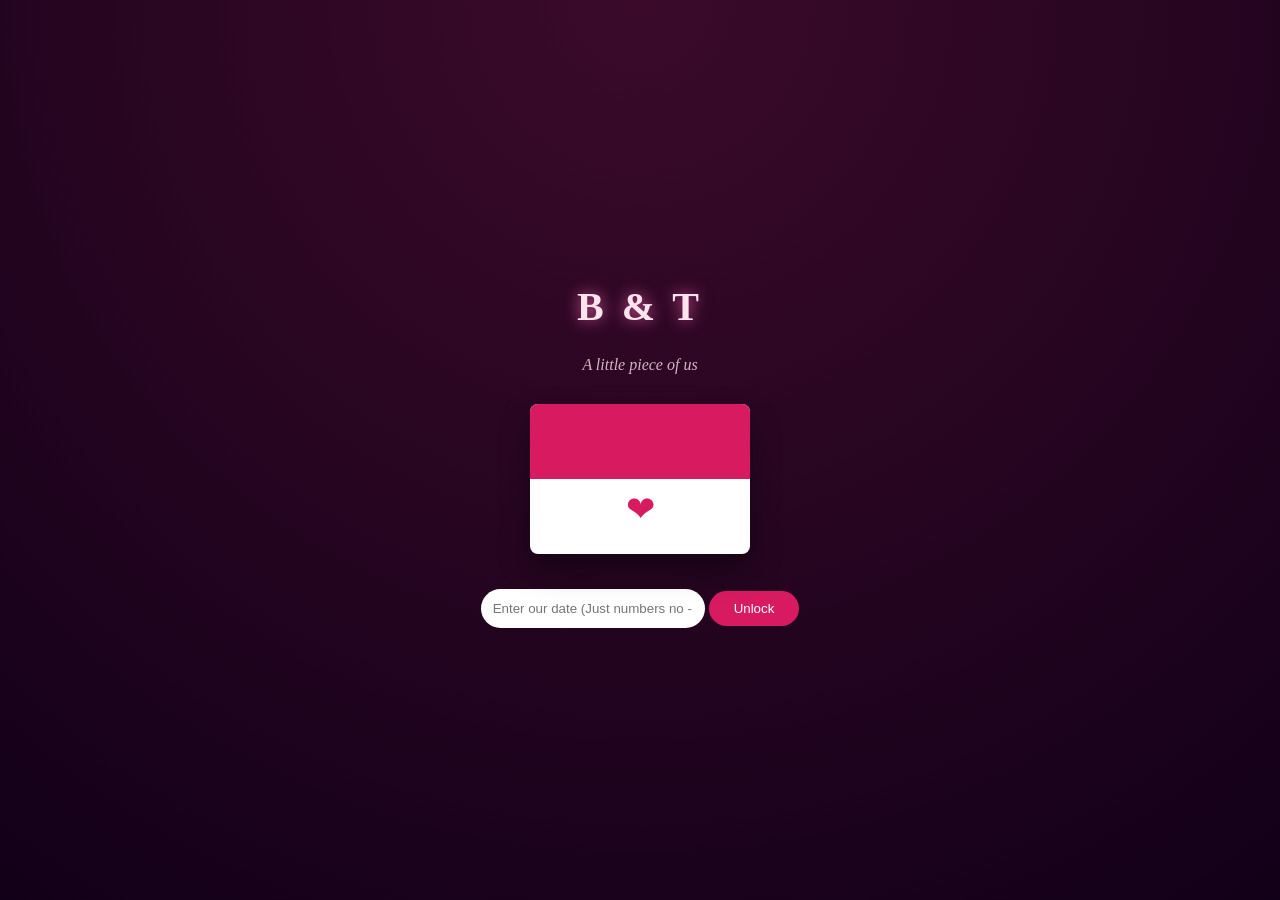
==== BT-Love/index.html @ 8446edd7 "Add files via upload" ====
<!DOCTYPE html>
<html>
<head>
<meta charset="UTF-8">
<title>B & T</title>
<link rel="stylesheet" href="style.css">
</head>

<body class="lockscreen">

<div class="overlay"></div>

<div class="lock-container">

    <h1 class="title">B & T</h1>
    <p class="subtitle">A little piece of us</p>

    <div class="envelope">
        <div class="flap"></div>
        <div class="heart">❤</div>
    </div>

    <input type="password" id="password" placeholder="Enter our date (Just numbers no - )">
    <button onclick="unlock()">Unlock</button>
    <p id="error"></p>

</div>

<script src="script.js"></script>
</body>
</html>
---- BT-Love/style.css ----
body {
    margin: 0;
    font-family: 'Georgia', serif;
}


.lockscreen {
    height: 100vh;
    background: radial-gradient(circle at top, #3b0a2a, #120018);
    display: flex;
    justify-content: center;
    align-items: center;
    color: #fce4ec;
    overflow: hidden;
}

.overlay {
    position: absolute;
    width: 100%;
    height: 100%;
    background: url("https://www.transparenttextures.com/patterns/stardust.png");
    opacity: 0.2;
}

.lock-container {
    text-align: center;
    z-index: 2;
}

.title {
    font-size: 40px;
    letter-spacing: 4px;
    text-shadow: 0 0 15px rgba(255,105,180,0.8);
}

.subtitle {
    margin-bottom: 30px;
    font-style: italic;
    opacity: 0.8;
}

.envelope {
    width: 220px;
    height: 150px;
    background: white;
    margin: 20px auto;
    border-radius: 8px;
    position: relative;
    box-shadow: 0 15px 30px rgba(0,0,0,0.4);
    transition: 1s ease;
}

.flap {
    width: 100%;
    height: 75px;
    background: #d81b60;
    border-radius: 8px 8px 0 0;
    transform-origin: top;
    transition: 1s ease;
}

.envelope.open .flap {
    transform: rotateX(180deg);
}

.heart {
    font-size: 35px;
    margin-top: 10px;
    color: #d81b60;
}

input {
    padding: 12px;
    width: 200px;
    border-radius: 20px;
    border: none;
    margin-top: 15px;
}

button {
    padding: 10px 25px;
    margin-top: 15px;
    border: none;
    border-radius: 20px;
    background: #d81b60;
    color: white;
    cursor: pointer;
    transition: 0.3s;
}

button:hover {
    background: #ad1457;
}


.love-page {
    background: radial-gradient(circle at top, #3b0a2a, #120018);
    color: #fce4ec;
    text-align: center;
    padding: 40px;
    min-height: 100vh;
    position: relative;
}

.date {
    font-size: 28px;
    text-shadow: 0 0 10px pink;
}

.main-letter {
    background: rgba(255,255,255,0.95);
    color: #3b0a2a;
    padding: 30px;
    border-radius: 20px;
    margin: 30px auto;
    width: 500px;
    max-width: 90%;
    line-height: 1.8;
    box-shadow: 0 20px 40px rgba(0,0,0,0.4);
}

.gallery img {
    width: 220px;
    margin: 15px;
    border-radius: 15px;
    box-shadow: 0 15px 30px rgba(0,0,0,0.4);
}

video {
    width: 320px;
    margin: 20px;
    border-radius: 15px;
}

#messageList p {
    background: rgba(255,255,255,0.95);
    color: #3b0a2a;
    padding: 20px;
    border-radius: 20px;
    margin: 20px auto;
    width: 400px;
    max-width: 90%;
    font-style: italic;
    box-shadow: 0 15px 30px rgba(0,0,0,0.4);
}

textarea {
    width: 400px;
    max-width: 90%;
    height: 100px;
    border-radius: 15px;
    padding: 15px;
    margin-top: 20px;
    border: none;
}

.ending-line {
    margin-top: 60px;
    font-style: italic;
    opacity: 0.8;
}


.floating-hearts::before {
    content: "❤ ❤ ❤ ❤ ❤ ❤";
    position: fixed;
    width: 100%;
    top: 100%;
    left: 0;
    font-size: 20px;
    color: rgba(255,105,180,0.15);
    animation: floatUp 25s linear infinite;
}

@keyframes floatUp {
    from { transform: translateY(0); }
    to { transform: translateY(-120vh); }
}


.fade-in {
    animation: fadeIn 2s ease forwards;
}

@keyframes fadeIn {
    from { opacity: 0; }
    to { opacity: 1; }
}
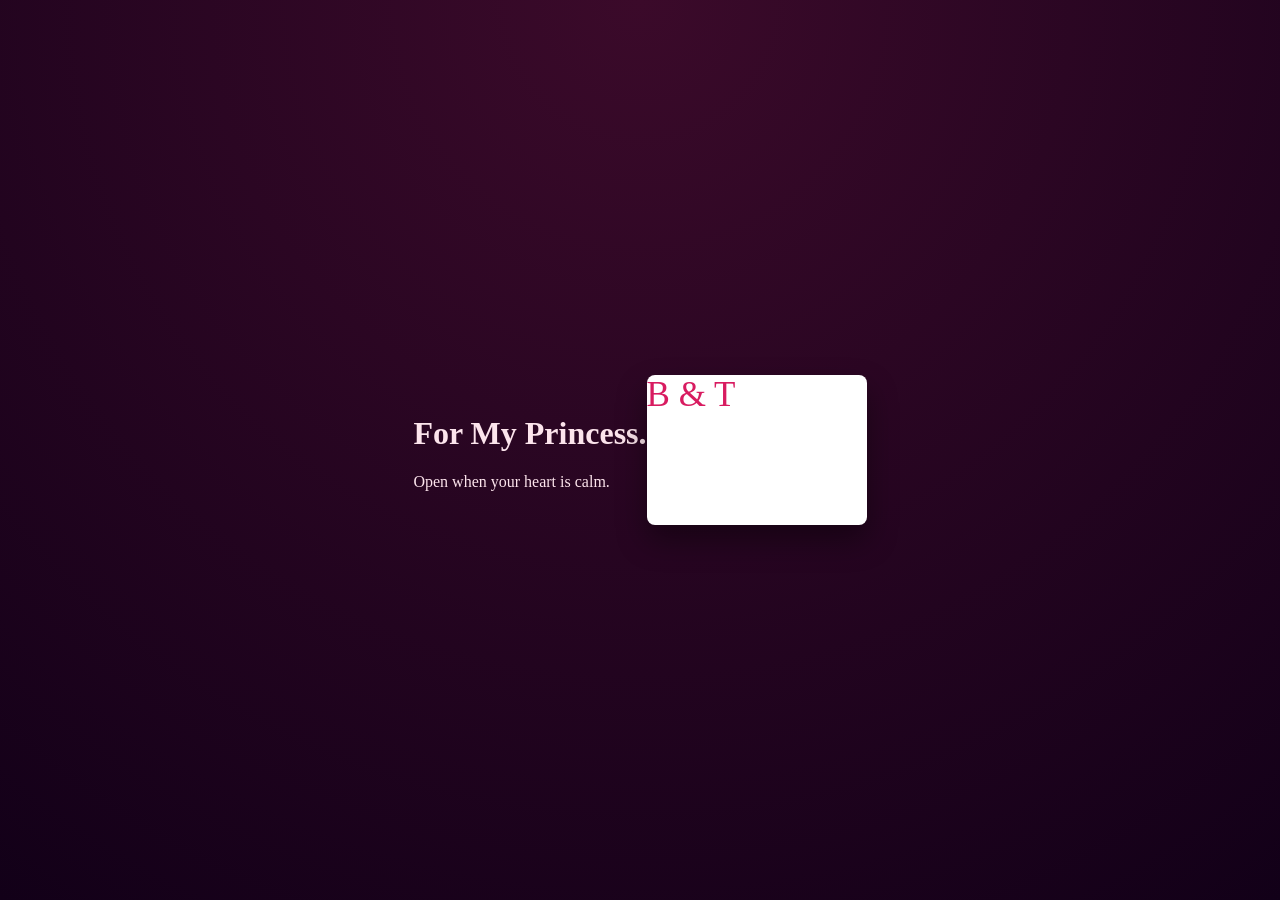
==== commit e3b4d6b8: "Update index.html" ====
--- a/BT-Love/index.html
+++ b/BT-Love/index.html
@@ -8,24 +8,19 @@
 
 <body class="lockscreen">
 
-<div class="overlay"></div>
+<!-- Intro Screen -->
+<div id="intro">
+  <h1 class="intro-text">For My Princess.</h1>
+  <p class="intro-sub">Open when your heart is calm.</p>
+</div>
 
-<div class="lock-container">
-
-    <h1 class="title">B & T</h1>
-    <p class="subtitle">A little piece of us</p>
-
-    <div class="envelope">
-        <div class="flap"></div>
-        <div class="heart">❤</div>
-    </div>
-
-    <input type="password" id="password" placeholder="Enter our date (Just numbers no - )">
-    <button onclick="unlock()">Unlock</button>
-    <p id="error"></p>
-
+<!-- Envelope -->
+<div class="envelope-container hidden">
+  <div class="envelope" onclick="openPrompt()">
+    <div class="heart">B & T</div>
+  </div>
 </div>
 
 <script src="script.js"></script>
 </body>
-</html>+</html>
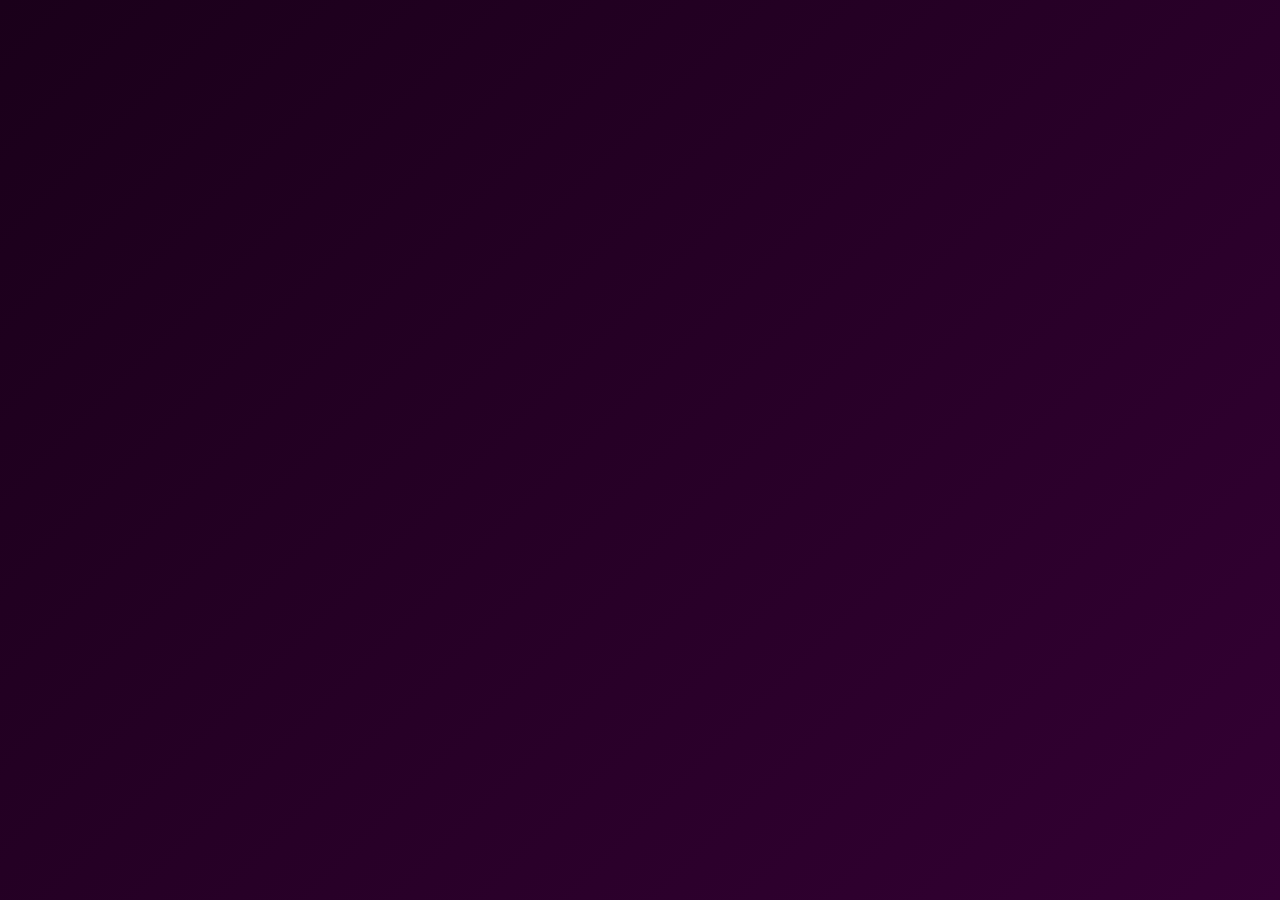
==== commit e7d5436f: "Update index.html" ====
--- a/BT-Love/index.html
+++ b/BT-Love/index.html
@@ -1,26 +1,37 @@
 <!DOCTYPE html>
+
 <html>
 <head>
 <meta charset="UTF-8">
+<meta name="viewport" content="width=device-width, initial-scale=1.0">
 <title>B & T</title>
 <link rel="stylesheet" href="style.css">
 </head>
 
 <body class="lockscreen">
 
-<!-- Intro Screen -->
 <div id="intro">
-  <h1 class="intro-text">For My Princess.</h1>
-  <p class="intro-sub">Open when your heart is calm.</p>
+    <div class="intro-content">
+        <p class="intro-small">A story written by two hearts</p>
+        <h1 class="intro-text">For My Princess.</h1>
+        <p class="intro-sub">Open when your heart is calm.</p>
+    </div>
 </div>
 
-<!-- Envelope -->
 <div class="envelope-container hidden">
-  <div class="envelope" onclick="openPrompt()">
-    <div class="heart">B & T</div>
-  </div>
+    <div class="envelope" onclick="openPrompt()">
+        <div class="envelope-flap"></div>
+        <div class="heart">B & T</div>
+        <p class="envelope-text">Our Story</p>
+    </div>
+
+```
+<p class="unlock-text">Tap the envelope to enter</p>
+```
+
 </div>
 
 <script src="script.js"></script>
+
 </body>
 </html>
--- a/BT-Love/style.css
+++ b/BT-Love/style.css
@@ -1,188 +1,123 @@
 body {
-    margin: 0;
+    margin:0;
     font-family: 'Georgia', serif;
+    text-align:center;
+    overflow-x:hidden;
 }
 
-
-.lockscreen {
-    height: 100vh;
-    background: radial-gradient(circle at top, #3b0a2a, #120018);
-    display: flex;
-    justify-content: center;
-    align-items: center;
-    color: #fce4ec;
-    overflow: hidden;
+/* Intro */
+#intro {
+    position:fixed;
+    width:100%;
+    height:100vh;
+    background:black;
+    color:white;
+    display:flex;
+    flex-direction:column;
+    justify-content:center;
+    align-items:center;
+    animation: fadeOut 4s forwards;
+    animation-delay:3s;
 }
 
-.overlay {
-    position: absolute;
-    width: 100%;
-    height: 100%;
-    background: url("https://www.transparenttextures.com/patterns/stardust.png");
-    opacity: 0.2;
+@keyframes fadeOut {
+    to {opacity:0; visibility:hidden;}
 }
 
-.lock-container {
-    text-align: center;
-    z-index: 2;
+/* Lock Screen */
+.lockscreen {
+    background: linear-gradient(135deg,#1a001a,#330033);
+    height:100vh;
+    display:flex;
+    justify-content:center;
+    align-items:center;
 }
 
-.title {
-    font-size: 40px;
-    letter-spacing: 4px;
-    text-shadow: 0 0 15px rgba(255,105,180,0.8);
+.hidden { display:none; }
+
+.envelope {
+    width:250px;
+    height:160px;
+    background:#ffccd5;
+    position:relative;
+    border-radius:10px;
+    cursor:pointer;
+    transition: transform 0.3s;
+    box-shadow:0 10px 25px rgba(0,0,0,0.4);
 }
 
-.subtitle {
-    margin-bottom: 30px;
-    font-style: italic;
-    opacity: 0.8;
-}
-
-.envelope {
-    width: 220px;
-    height: 150px;
-    background: white;
-    margin: 20px auto;
-    border-radius: 8px;
-    position: relative;
-    box-shadow: 0 15px 30px rgba(0,0,0,0.4);
-    transition: 1s ease;
-}
-
-.flap {
-    width: 100%;
-    height: 75px;
-    background: #d81b60;
-    border-radius: 8px 8px 0 0;
-    transform-origin: top;
-    transition: 1s ease;
-}
-
-.envelope.open .flap {
-    transform: rotateX(180deg);
+.envelope:hover {
+    transform:scale(1.05);
 }
 
 .heart {
-    font-size: 35px;
-    margin-top: 10px;
-    color: #d81b60;
+    position:absolute;
+    top:50%;
+    left:50%;
+    transform:translate(-50%,-50%);
+    font-size:24px;
+    font-weight:bold;
 }
 
-input {
-    padding: 12px;
-    width: 200px;
-    border-radius: 20px;
-    border: none;
-    margin-top: 15px;
+/* Love Page */
+.love-page {
+    background: radial-gradient(circle at center,#330033,#000);
+    color:white;
+    padding:20px;
+}
+
+.fade-in {
+    animation: fadeIn 2s ease-in;
+}
+
+@keyframes fadeIn {
+    from {opacity:0; transform:translateY(20px);}
+    to {opacity:1; transform:translateY(0);}
+}
+
+.gallery img {
+    width:200px;
+    margin:10px;
+    border-radius:15px;
+    box-shadow:0 5px 15px rgba(255,0,150,0.5);
+    transition: transform 0.3s;
+}
+
+.gallery img:hover {
+    transform:scale(1.1);
+}
+
+video {
+    width:300px;
+    margin:15px;
+    border-radius:15px;
+}
+
+textarea {
+    width:60%;
+    height:80px;
+    border-radius:10px;
+    padding:10px;
 }
 
 button {
-    padding: 10px 25px;
-    margin-top: 15px;
-    border: none;
-    border-radius: 20px;
-    background: #d81b60;
-    color: white;
-    cursor: pointer;
-    transition: 0.3s;
+    padding:10px 20px;
+    border:none;
+    border-radius:10px;
+    background:#ff4da6;
+    color:white;
+    cursor:pointer;
 }
 
-button:hover {
-    background: #ad1457;
+.secret-heart {
+    font-size:30px;
+    cursor:pointer;
+    margin:20px;
+    animation: pulse 2s infinite;
 }
 
-
-.love-page {
-    background: radial-gradient(circle at top, #3b0a2a, #120018);
-    color: #fce4ec;
-    text-align: center;
-    padding: 40px;
-    min-height: 100vh;
-    position: relative;
+@keyframes pulse {
+    0% {transform:scale(1);}
+    50% {transform:scale(1.2);}
+    100% {transform:scale(1);}
 }
-
-.date {
-    font-size: 28px;
-    text-shadow: 0 0 10px pink;
-}
-
-.main-letter {
-    background: rgba(255,255,255,0.95);
-    color: #3b0a2a;
-    padding: 30px;
-    border-radius: 20px;
-    margin: 30px auto;
-    width: 500px;
-    max-width: 90%;
-    line-height: 1.8;
-    box-shadow: 0 20px 40px rgba(0,0,0,0.4);
-}
-
-.gallery img {
-    width: 220px;
-    margin: 15px;
-    border-radius: 15px;
-    box-shadow: 0 15px 30px rgba(0,0,0,0.4);
-}
-
-video {
-    width: 320px;
-    margin: 20px;
-    border-radius: 15px;
-}
-
-#messageList p {
-    background: rgba(255,255,255,0.95);
-    color: #3b0a2a;
-    padding: 20px;
-    border-radius: 20px;
-    margin: 20px auto;
-    width: 400px;
-    max-width: 90%;
-    font-style: italic;
-    box-shadow: 0 15px 30px rgba(0,0,0,0.4);
-}
-
-textarea {
-    width: 400px;
-    max-width: 90%;
-    height: 100px;
-    border-radius: 15px;
-    padding: 15px;
-    margin-top: 20px;
-    border: none;
-}
-
-.ending-line {
-    margin-top: 60px;
-    font-style: italic;
-    opacity: 0.8;
-}
-
-
-.floating-hearts::before {
-    content: "❤ ❤ ❤ ❤ ❤ ❤";
-    position: fixed;
-    width: 100%;
-    top: 100%;
-    left: 0;
-    font-size: 20px;
-    color: rgba(255,105,180,0.15);
-    animation: floatUp 25s linear infinite;
-}
-
-@keyframes floatUp {
-    from { transform: translateY(0); }
-    to { transform: translateY(-120vh); }
-}
-
-
-.fade-in {
-    animation: fadeIn 2s ease forwards;
-}
-
-@keyframes fadeIn {
-    from { opacity: 0; }
-    to { opacity: 1; }
-}
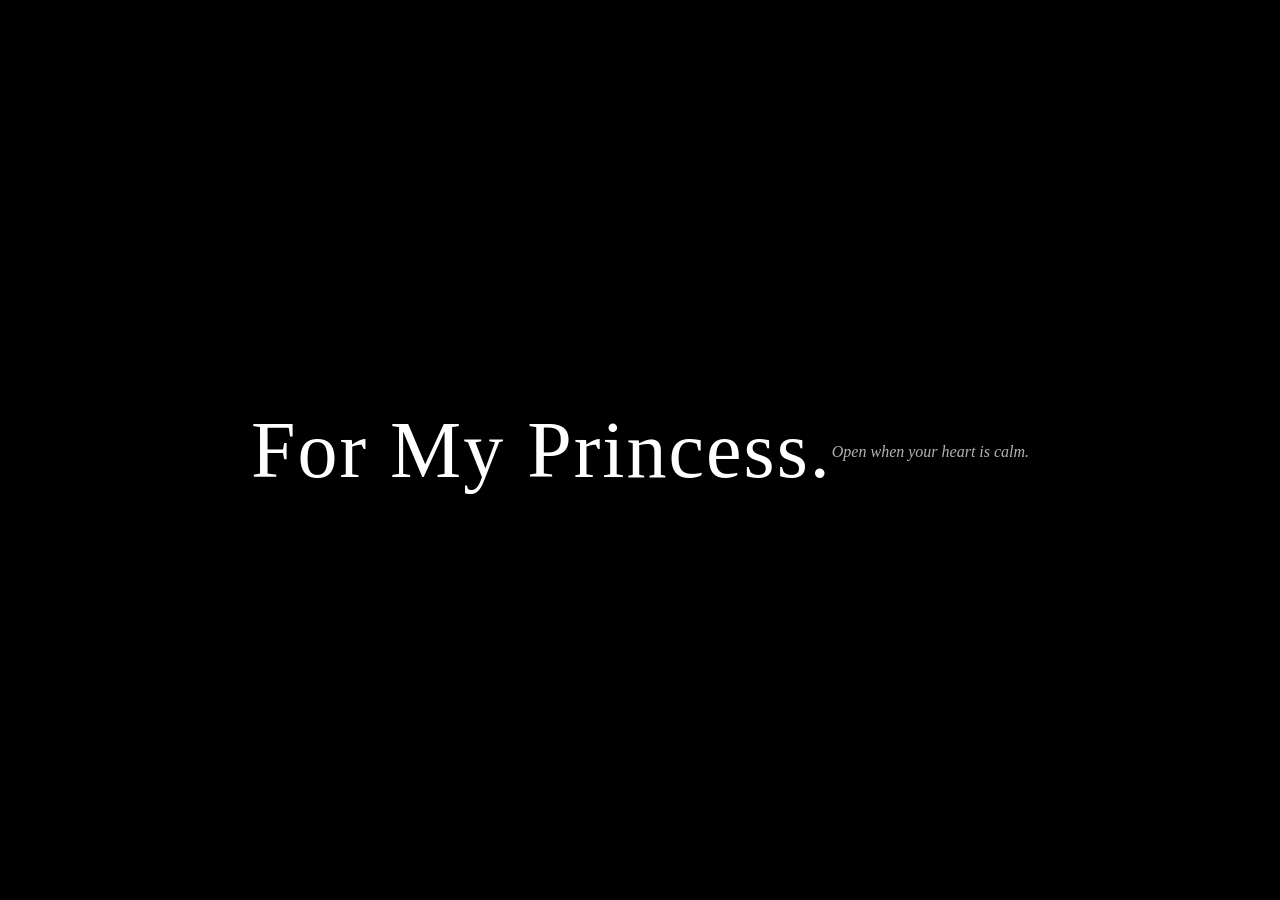
==== commit ac98bab4: "Update index.html" ====
--- a/BT-Love/index.html
+++ b/BT-Love/index.html
@@ -1,9 +1,8 @@
 <!DOCTYPE html>
-
 <html>
 <head>
+<meta name="viewport" content="width=device-width, initial-scale=1.0">
 <meta charset="UTF-8">
-<meta name="viewport" content="width=device-width, initial-scale=1.0">
 <title>B & T</title>
 <link rel="stylesheet" href="style.css">
 </head>
@@ -11,24 +10,14 @@
 <body class="lockscreen">
 
 <div id="intro">
-    <div class="intro-content">
-        <p class="intro-small">A story written by two hearts</p>
-        <h1 class="intro-text">For My Princess.</h1>
-        <p class="intro-sub">Open when your heart is calm.</p>
-    </div>
+    <h1 class="intro-text">For My Princess.</h1>
+    <p class="intro-sub">Open when your heart is calm.</p>
 </div>
 
-<div class="envelope-container hidden">
+<div class="envelope-container">
     <div class="envelope" onclick="openPrompt()">
-        <div class="envelope-flap"></div>
         <div class="heart">B & T</div>
-        <p class="envelope-text">Our Story</p>
     </div>
-
-```
-<p class="unlock-text">Tap the envelope to enter</p>
-```
-
 </div>
 
 <script src="script.js"></script>
--- a/BT-Love/style.css
+++ b/BT-Love/style.css
@@ -1,123 +1,506 @@
+* {
+  box-sizing: border-box;
+  }
+
+html {
+scroll-behavior: smooth;
+}
+
 body {
-    margin:0;
-    font-family: 'Georgia', serif;
-    text-align:center;
-    overflow-x:hidden;
-}
-
-/* Intro */
+margin: 0;
+font-family: Georgia, serif;
+text-align: center;
+overflow-x: hidden;
+}
+
+/* INTRO */
+
 #intro {
-    position:fixed;
-    width:100%;
-    height:100vh;
-    background:black;
-    color:white;
-    display:flex;
-    flex-direction:column;
-    justify-content:center;
-    align-items:center;
-    animation: fadeOut 4s forwards;
-    animation-delay:3s;
-}
-
-@keyframes fadeOut {
-    to {opacity:0; visibility:hidden;}
-}
-
-/* Lock Screen */
+position: fixed;
+inset: 0;
+background: #000;
+color: white;
+display: flex;
+justify-content: center;
+align-items: center;
+z-index: 1000;
+animation: introFade 4s forwards;
+animation-delay: 3s;
+}
+
+.intro-content {
+animation: introAppear 2s ease;
+}
+
+.intro-small {
+font-size: 12px;
+letter-spacing: 4px;
+text-transform: uppercase;
+opacity: 0.6;
+margin-bottom: 25px;
+}
+
+.intro-text {
+font-size: clamp(40px, 8vw, 80px);
+font-weight: normal;
+margin: 0;
+letter-spacing: 2px;
+}
+
+.intro-sub {
+margin-top: 20px;
+font-size: 16px;
+font-style: italic;
+opacity: 0.7;
+}
+
+@keyframes introAppear {
+
+```
+from {
+    opacity: 0;
+    transform: translateY(20px);
+}
+
+to {
+    opacity: 1;
+    transform: translateY(0);
+}
+```
+
+}
+
+@keyframes introFade {
+
+```
+to {
+    opacity: 0;
+    visibility: hidden;
+}
+```
+
+}
+
+/* LOCK SCREEN */
+
 .lockscreen {
-    background: linear-gradient(135deg,#1a001a,#330033);
-    height:100vh;
-    display:flex;
-    justify-content:center;
-    align-items:center;
-}
-
-.hidden { display:none; }
+min-height: 100vh;
+background:
+radial-gradient(circle at center, #4a004a 0%, #180018 45%, #000 100%);
+display: flex;
+justify-content: center;
+align-items: center;
+color: white;
+}
+
+.hidden {
+display: none;
+}
+
+.envelope-container {
+animation: envelopeAppear 2s ease;
+}
+
+@keyframes envelopeAppear {
+
+```
+from {
+    opacity: 0;
+    transform: translateY(30px) scale(0.9);
+}
+
+to {
+    opacity: 1;
+    transform: translateY(0) scale(1);
+}
+```
+
+}
 
 .envelope {
-    width:250px;
-    height:160px;
-    background:#ffccd5;
-    position:relative;
-    border-radius:10px;
-    cursor:pointer;
-    transition: transform 0.3s;
-    box-shadow:0 10px 25px rgba(0,0,0,0.4);
+width: 280px;
+height: 180px;
+background: #ffd5df;
+position: relative;
+border-radius: 8px;
+cursor: pointer;
+box-shadow:
+0 0 30px rgba(255, 120, 170, 0.3),
+0 20px 50px rgba(0,0,0,0.5);
+transition: 0.4s;
 }
 
 .envelope:hover {
-    transform:scale(1.05);
+transform: translateY(-8px) scale(1.04);
+box-shadow:
+0 0 50px rgba(255, 120, 170, 0.5),
+0 25px 60px rgba(0,0,0,0.6);
+}
+
+.envelope-flap {
+position: absolute;
+width: 0;
+height: 0;
+border-left: 140px solid transparent;
+border-right: 140px solid transparent;
+border-top: 95px solid #ffb6c8;
+top: 0;
+left: 0;
 }
 
 .heart {
-    position:absolute;
-    top:50%;
-    left:50%;
-    transform:translate(-50%,-50%);
-    font-size:24px;
-    font-weight:bold;
-}
-
-/* Love Page */
+position: absolute;
+top: 68px;
+left: 50%;
+transform: translateX(-50%);
+font-size: 26px;
+font-weight: bold;
+z-index: 2;
+color: #50002f;
+}
+
+.envelope-text {
+position: absolute;
+bottom: 18px;
+width: 100%;
+margin: 0;
+color: #50002f;
+font-size: 13px;
+letter-spacing: 3px;
+text-transform: uppercase;
+}
+
+.unlock-text {
+margin-top: 25px;
+font-size: 13px;
+letter-spacing: 2px;
+opacity: 0.55;
+}
+
+/* LOVE PAGE */
+
 .love-page {
-    background: radial-gradient(circle at center,#330033,#000);
-    color:white;
-    padding:20px;
-}
-
-.fade-in {
-    animation: fadeIn 2s ease-in;
-}
-
-@keyframes fadeIn {
-    from {opacity:0; transform:translateY(20px);}
-    to {opacity:1; transform:translateY(0);}
+min-height: 100vh;
+background:
+radial-gradient(circle at top, #450045, #130013 45%, #000 100%);
+color: white;
+padding: 0 20px 60px;
+}
+
+/* HERO */
+
+.anniversary-hero {
+min-height: 100vh;
+display: flex;
+flex-direction: column;
+justify-content: center;
+align-items: center;
+position: relative;
+}
+
+.hero-date {
+font-size: 12px;
+letter-spacing: 4px;
+opacity: 0.6;
+margin-bottom: 30px;
+}
+
+.main-title {
+font-size: clamp(45px, 10vw, 100px);
+line-height: 0.95;
+margin: 0;
+letter-spacing: 4px;
+animation: titleReveal 2s ease;
+}
+
+@keyframes titleReveal {
+
+```
+from {
+    opacity: 0;
+    transform: scale(0.9);
+}
+
+to {
+    opacity: 1;
+    transform: scale(1);
+}
+```
+
+}
+
+.hero-subtitle {
+font-size: 18px;
+font-style: italic;
+opacity: 0.7;
+margin-top: 30px;
+}
+
+.year-number {
+font-size: 180px;
+line-height: 1;
+font-weight: bold;
+margin-top: 20px;
+background: linear-gradient(180deg, #fff, #ff8fb5);
+-webkit-background-clip: text;
+-webkit-text-fill-color: transparent;
+opacity: 0.9;
+}
+
+.hero-message {
+font-size: 17px;
+line-height: 1.8;
+opacity: 0.8;
+}
+
+.scroll-hint {
+position: absolute;
+bottom: 30px;
+opacity: 0.6;
+font-size: 25px;
+animation: bounce 2s infinite;
+}
+
+.scroll-hint span {
+font-size: 11px;
+letter-spacing: 2px;
+}
+
+@keyframes bounce {
+
+```
+0%, 100% {
+    transform: translateY(0);
+}
+
+50% {
+    transform: translateY(10px);
+}
+```
+
+}
+
+/* COUNTER */
+
+.counter-section {
+max-width: 1000px;
+margin: 0 auto;
+padding: 120px 20px;
+}
+
+.section-label {
+font-size: 11px;
+letter-spacing: 5px;
+opacity: 0.5;
+}
+
+.counter-section h2 {
+font-size: clamp(28px, 5vw, 45px);
+font-weight: normal;
+margin-bottom: 50px;
+}
+
+.counter-grid {
+display: grid;
+grid-template-columns: repeat(4, 1fr);
+gap: 20px;
+}
+
+.counter-box {
+padding: 35px 15px;
+border: 1px solid rgba(255,255,255,0.15);
+border-radius: 20px;
+background: rgba(255,255,255,0.04);
+backdrop-filter: blur(10px);
+box-shadow: 0 0 25px rgba(255, 80, 160, 0.08);
+}
+
+.counter-box span {
+display: block;
+font-size: clamp(35px, 6vw, 65px);
+font-weight: bold;
+}
+
+.counter-box small {
+display: block;
+margin-top: 10px;
+font-size: 11px;
+letter-spacing: 3px;
+text-transform: uppercase;
+opacity: 0.55;
+}
+
+.counting-text {
+margin-top: 35px;
+font-size: 17px;
+font-style: italic;
+opacity: 0.7;
+}
+
+/* LETTER */
+
+.main-letter {
+max-width: 650px;
+margin: 100px auto;
+padding: 50px 30px;
+background: rgba(255,255,255,0.04);
+border-radius: 25px;
+border: 1px solid rgba(255,255,255,0.1);
+}
+
+.main-letter h2 {
+margin-top: 0;
+}
+
+.main-letter p {
+line-height: 1.8;
+font-size: 17px;
+}
+
+/* GALLERY */
+
+.gallery {
+max-width: 1000px;
+margin: 30px auto 100px;
 }
 
 .gallery img {
-    width:200px;
-    margin:10px;
-    border-radius:15px;
-    box-shadow:0 5px 15px rgba(255,0,150,0.5);
-    transition: transform 0.3s;
+width: 200px;
+height: 250px;
+object-fit: cover;
+margin: 10px;
+border-radius: 15px;
+box-shadow: 0 5px 20px rgba(255,0,150,0.3);
+transition: 0.4s;
 }
 
 .gallery img:hover {
-    transform:scale(1.1);
-}
+transform: scale(1.07) rotate(1deg);
+}
+
+/* VIDEOS */
 
 video {
-    width:300px;
-    margin:15px;
-    border-radius:15px;
+width: min(500px, 90%);
+margin: 15px;
+border-radius: 15px;
+box-shadow: 0 10px 30px rgba(0,0,0,0.4);
+}
+
+/* LOVE NOTES */
+
+#messageList {
+max-width: 600px;
+margin: 20px auto;
+}
+
+#messageList p {
+padding: 15px;
+margin: 10px;
+border-radius: 12px;
+background: rgba(255,255,255,0.07);
 }
 
 textarea {
-    width:60%;
-    height:80px;
-    border-radius:10px;
-    padding:10px;
+width: min(600px, 90%);
+height: 100px;
+border-radius: 15px;
+padding: 15px;
+border: none;
+resize: vertical;
+font-family: Georgia, serif;
 }
 
 button {
-    padding:10px 20px;
-    border:none;
-    border-radius:10px;
-    background:#ff4da6;
-    color:white;
-    cursor:pointer;
-}
+margin-top: 10px;
+padding: 12px 25px;
+border: none;
+border-radius: 20px;
+background: #ff4da6;
+color: white;
+cursor: pointer;
+font-size: 15px;
+}
+
+button:hover {
+transform: scale(1.05);
+}
+
+/* SECRET HEART */
 
 .secret-heart {
-    font-size:30px;
-    cursor:pointer;
-    margin:20px;
-    animation: pulse 2s infinite;
+font-size: 35px;
+cursor: pointer;
+margin: 50px 0 20px;
+animation: pulse 2s infinite;
 }
 
 @keyframes pulse {
-    0% {transform:scale(1);}
-    50% {transform:scale(1.2);}
-    100% {transform:scale(1);}
-}
+
+```
+0% {
+    transform: scale(1);
+}
+
+50% {
+    transform: scale(1.2);
+}
+
+100% {
+    transform: scale(1);
+}
+```
+
+}
+
+.ending-line {
+font-size: 18px;
+font-style: italic;
+opacity: 0.7;
+margin-top: 40px;
+}
+
+/* MOBILE */
+
+@media(max-width: 700px){
+
+```
+.intro-text {
+    font-size: 45px;
+}
+
+.envelope {
+    width: 240px;
+    height: 155px;
+}
+
+.envelope-flap {
+    border-left-width: 120px;
+    border-right-width: 120px;
+    border-top-width: 80px;
+}
+
+.year-number {
+    font-size: 130px;
+}
+
+.hero-message {
+    font-size: 15px;
+}
+
+.counter-grid {
+    grid-template-columns: repeat(2, 1fr);
+}
+
+.counter-box {
+    padding: 25px 10px;
+}
+
+.gallery img {
+    width: 140px;
+    height: 180px;
+    margin: 5px;
+}
+```
+
+}
